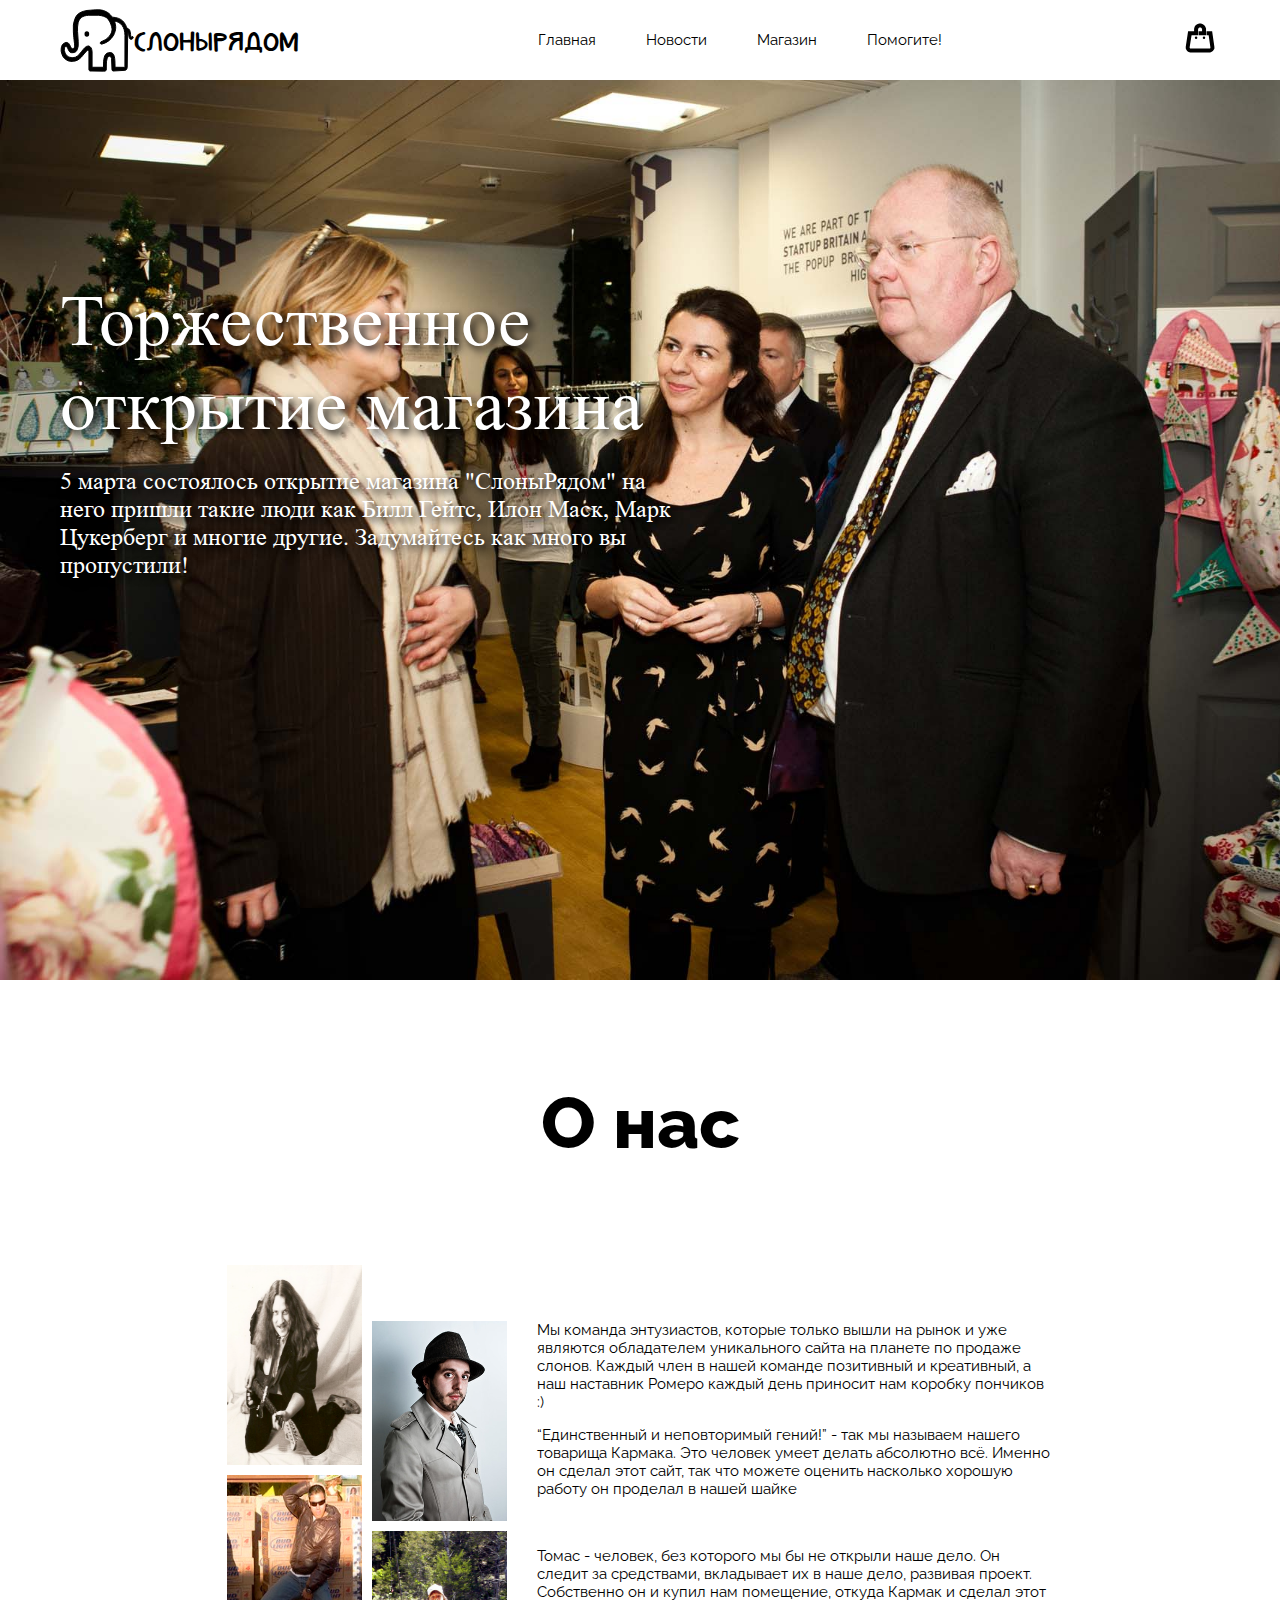
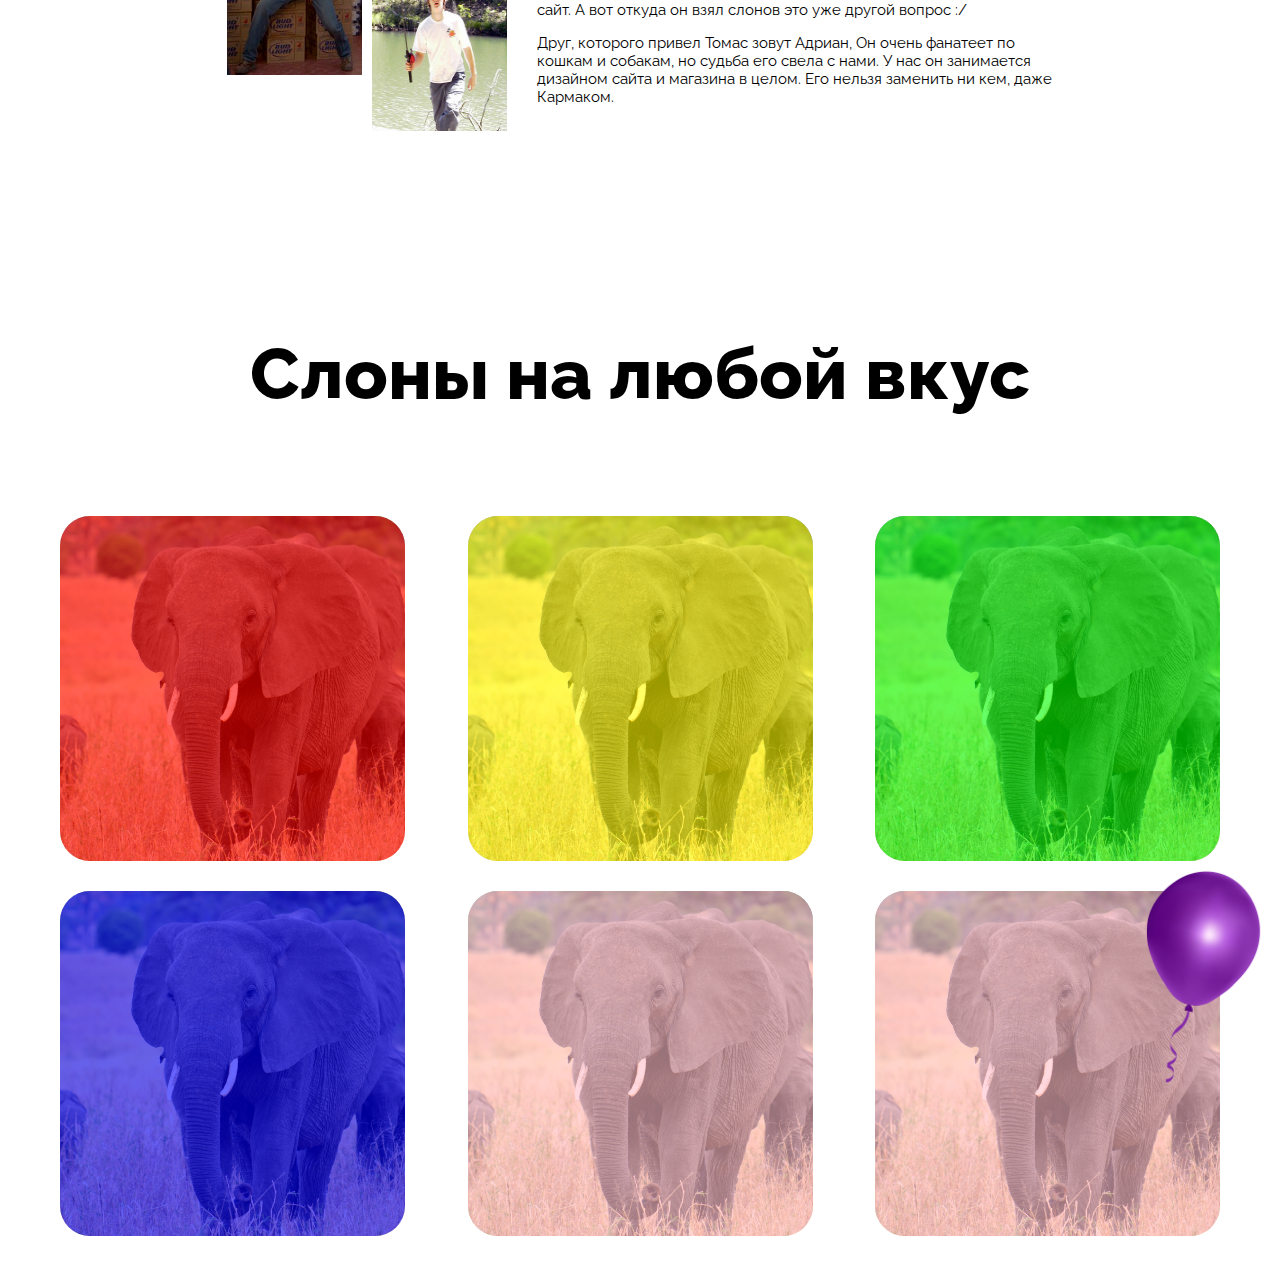
==== index.html @ 9089f87b "first commit :O" ====
<!DOCTYPE html>
<html lang="ru">

<head>
  <meta charset="UTF-8">
  <meta http-equiv="X-UA-Compatible" content="IE=edge">
  <meta name="viewport" content="width=device-width, initial-scale=1.0">
  <title>СлоныРядом - Интернет магазин</title>
  <link rel="stylesheet" href="css/style.css">
  <link rel="stylesheet" href="css/fonts.css">
</head>

<body>
  <header class="header">
    <div class="container">
      <div class="header__inner">
        <a href="#" class="header__logo">
            <img src="img/logo.svg" alt="logo">
            <span>СлоныРядом</span>
        </a>
        <nav class="header__nav">
          <ul>
            <li class="header__link"><a href="#">Главная</a></li>
            <li class="header__link"><a href="#">Новости</a></li>
            <li class="header__link"><a href="#">Магазин</a></li>
            <li class="header__link"><a href="#">Помогите!</a></li>
          </ul>
        </nav>
        <div class="header__button">
          <button><img src="img/basket.svg" alt="basket"></button>
        </div>
      </div>
    </div>
  </header>
  <section class="banner">
    <div class="container">
      <div class="banner__inner">
        <div class="banner__text">
          <h1 class="banner__title">Торжественное открытие магазина</h1>
          <p class="banner__paragraph">5 марта состоялось открытие магазина "СлоныРядом" на него пришли такие люди как Билл Гейтс, Илон Маск, Марк Цукерберг и многие другие. Задумайтесь как много вы пропустили!</p>
        </div>
      </div>
    </div>
  </section>
  <section class="about">
    <div class="container">
      <div class="about__inner">
        <h1 class="title">О нас</h1>
        <div class="about__content">
          <div class="about__images">
            <div class="about__images-column about__images-1column">
              <img src="img/about/1.jpg" alt="person">
              <img src="img/about/3.jpg" alt="person">
            </div>
            <div class="about__images-column about__images-2column">
              <img src="img/about/2.jpg" alt="person">
              <img src="img/about/4.jpg" alt="person">
            </div>
          </div>
          <div class="about__text">
            <div class="about__text-upper">
              <p>Мы команда энтузиастов, которые только вышли на рынок и уже являются обладателем уникального сайта на планете по продаже слонов. Каждый член в нашей команде позитивный и креативный, а наш наставник Ромеро каждый день приносит нам коробку пончиков :)</p>
              <p>“Единственный и неповторимый гений!” - так мы называем нашего товарища Кармака. Это человек умеет делать абсолютно всё. Именно он сделал этот сайт, так что можете оценить насколько хорошую работу он проделал в нашей шайке</p>
            </div>
            <div class="about__text-lower">
              <p>Томас - человек, без которого мы бы не открыли наше дело. Он следит за средствами, вкладывает их в наше дело, развивая проект. Собственно он и купил нам помещение, откуда Кармак и сделал этот сайт. А вот откуда он взял слонов это уже другой вопрос :/</p>
              <p>Друг, которого привел Томас зовут Адриан, Он очень фанатеет по кошкам и собакам, но судьба его свела с нами. У нас он занимается дизайном сайта и магазина в целом. Его нельзя заменить ни кем, даже Кармаком. </p>
            </div>
          </div>
        </div>
      </div>
    </div>
  </section>
  <section class="price">
    <div class="container">
      <div class="price__inner">
        <h1 class="title">Слоны на любой вкус</h1>
        <div class="price__items">
          <div class="price__item">
            <div hidden class="price__item--hovered">
              <h2 class="price__item-title">Красный слон</h2>
              <span class="price__item-subtitle">Самый дешевый вариант.</span>
              <div class="price__item-price">$1</div>
              <a href="#" class="price__item-button">Купить слона</a>
            </div>
          </div>
          <div class="price__item">
            <div hidden class="price__item--hovered">
              <h2 class="price__item-title"></h2>
              <span class="price__item-subtitle"></span>
              <div class="price__item-price"></div>
              <a href="#" class="price__item-button"></a>
            </div>
          </div>
          <div class="price__item">
            <div hidden class="price__item--hovered">
              <h2 class="price__item-title"></h2>
              <span class="price__item-subtitle"></span>
              <div class="price__item-price"></div>
              <a href="#" class="price__item-button"></a>
            </div>
          </div>
          <div class="price__item">
            <div hidden class="price__item--hovered">
              <h2 class="price__item-title"></h2>
              <span class="price__item-subtitle"></span>
              <div class="price__item-price"></div>
              <a href="#" class="price__item-button"></a>
            </div>
          </div>
          <div class="price__item">
            <div hidden class="price__item--hovered">
              <h2 class="price__item-title"></h2>
              <span class="price__item-subtitle"></span>
              <div class="price__item-price"></div>
              <a href="#" class="price__item-button"></a>
            </div>
          </div>
          <div class="price__item">
            <div hidden class="price__item--hovered">
              <h2 class="price__item-title"></h2>
              <span class="price__item-subtitle"></span>
              <div class="price__item-price"></div>
              <a href="#" class="price__item-button"></a>
            </div>
          </div>
        </div>
      </div>
    </div>
  </section>
</body>

</html>
---- css/style.css ----
*,
*::before,
*::after {
  box-sizing: border-box;
  margin: 0;
  padding: 0;
  color: #000;
  font-family: "Raleway", sans-serif;
  font-weight: 400;
  font-size: 15px;
}

.container {
  margin: 0 auto;
  max-width: 1200px;
  padding: 0 20px;
}

a {
  text-decoration: none;
}

.title {
  text-align: center;
  font-weight: 700;
  font-size: 72px;
  margin: 100px 0;
}

.header {
  height: 80px;
  background-color: #fff;
}

.header__inner {
  display: flex;
  align-items: center;
  height: 80px;
  justify-content: space-between;
}

.header__logo {
  display: flex;
  align-items: center;
}
.header__logo img {
  width: 74px;
  height: 63px;
}
.header__logo span {
  font-family: "Rogalik";
  font-size: 24px;
}

.header__nav {
  text-align: center;
}
.header__nav ul {
  display: flex;
  list-style: none;
}

.header__link {
  margin-left: 50px;
}
.header__link:first-child {
  margin-left: 0;
}
.header__link::after {
  content: "";
  display: block;
  height: 0.5px;
  width: 0%;
  background-color: #000;
  margin: 0 auto;
  transition: all 0.3s;
}
.header__link:hover::after {
  width: 100%;
}

.header__button button {
  border-radius: 50%;
  background: transparent;
  border: none;
  width: 40px;
  height: 40px;
  cursor: pointer;
  transition: all 0.3s;
}
.header__button button img {
  width: 30px;
  height: 30px;
}
.header__button button:hover {
  background: rgba(0, 0, 0, 0.1);
}

.banner {
  background: #d5d5d5 url(../img/banner/1.jpg) no-repeat;
  background-size: cover;
  height: 100vh;
  padding-top: 200px;
}

.banner__text {
  width: 623px;
}

.banner__title {
  font-size: 72px;
  font-family: "Times New Roman", sans-serif;
  color: #fff;
  text-shadow: 4px 4px 8px #000000;
}

.banner__paragraph {
  font-family: "Times New Roman", sans-serif;
  color: #fff;
  text-shadow: 4px 4px 8px #000000;
  font-size: 24px;
  margin-top: 20px;
}

.about {
  margin: 0 0 200px;
}

.about__inner {
  display: flex;
  align-items: center;
  flex-direction: column;
}

.about__content {
  display: flex;
}

.about__images {
  display: flex;
}

.about__images-column {
  display: flex;
  flex-direction: column;
  margin-left: 10px;
}
.about__images-column:first-child {
  margin-left: 0;
}
.about__images-column img {
  width: 135px;
  height: 200px;
  margin-bottom: 10px;
}
.about__images-column img:last-child {
  margin-bottom: 0;
}

.about__images-2column {
  margin-top: 56px;
}

.about__text {
  font-weight: 300;
  margin-top: 56px;
  max-width: 516px;
  margin-left: 30px;
  line-height: 18px;
}
.about__text p {
  margin-bottom: 15px;
}

.about__text-upper {
  margin-bottom: 49px;
}

.price__items {
  display: flex;
  flex-wrap: wrap;
  justify-content: space-between;
}
.price__item {
  margin-bottom: 30px;
  width: 345px;
  height: 345px;
  background: url("../img/price/1.jpg") no-repeat center;
  background-size: cover;
  border-radius: 30px;
  position: relative;
  cursor: wait;
}
.price__item::before {
  content: "";
  width: 100%;
  height: 100%;
  display: block;
  border-radius: 30px;
}
.price__item:nth-child(1)::before {
  background: rgba(255, 0, 0, 0.6);
}
.price__item:nth-child(2)::before {
  background: rgba(255, 255, 0, 0.6);
}
.price__item:nth-child(3)::before {
  background: rgba(0, 255, 0, 0.6);
}
.price__item:nth-child(4)::before {
  background: rgba(0, 0, 255, 0.6);
}
.price__item:nth-child(5)::before {
  background: rgba(255, 192, 203, 0.6);
}
.price__item:nth-child(6)::before {
  background: rgba(255, 192, 203, 0.6);
}
.price__item:nth-child(6)::after {
  content: "";
  width: 150px;
  height: 230px;
  background: url("../img/price/ballon.png") no-repeat center;
  background-size: cover;
  display: block;
  position: absolute;
  top: -31px;
  right: -58px;
}/*# sourceMappingURL=style.css.map */
---- css/fonts.css ----
@font-face {
	font-family: 'Raleway'; 
	src: url('../fonts/Raleway-Regular.ttf');
  font-weight: 400;
}
@font-face {
	font-family: 'Raleway'; 
	src: url('../fonts/Raleway-Light.ttf');
  font-weight: 300;
}
@font-face {
	font-family: 'Raleway'; 
	src: url('../fonts/Raleway-Bold.ttf');
  font-weight: 600;
}
@font-face {
	font-family: 'Raleway'; 
	src: url('../fonts/Raleway-ExtraBold.ttf');
  font-weight: 700;
}
@font-face {
	font-family: 'Open Sans'; 
	src: url('../fonts/OpenSans-Regular.ttf');
  font-weight: 400;
}
@font-face {
	font-family: 'Rogalik'; 
	src: url('../fonts/Rogalik-Regular.otf');
  font-weight: 400;
}
@font-face {
	font-family: 'Times New Roman'; 
	src: url('../fonts/times.ttf');
  font-weight: 400;
}
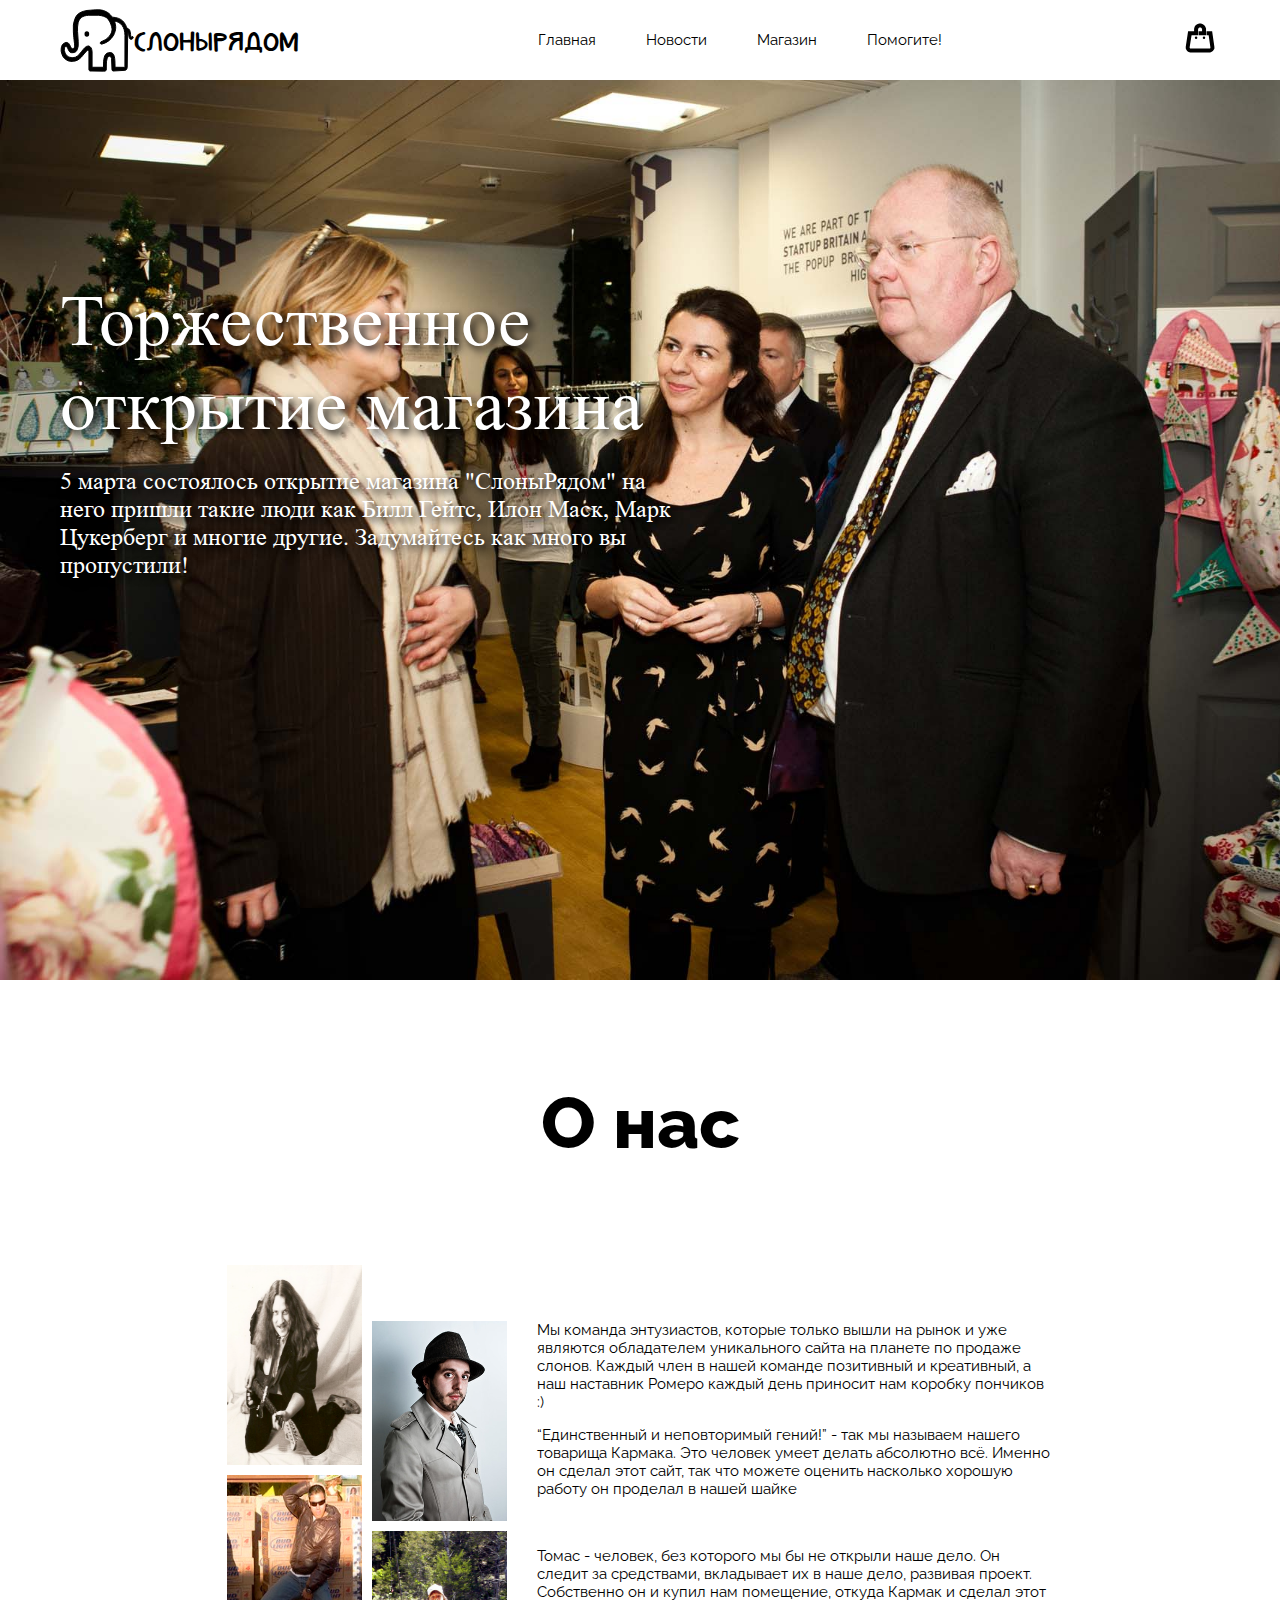
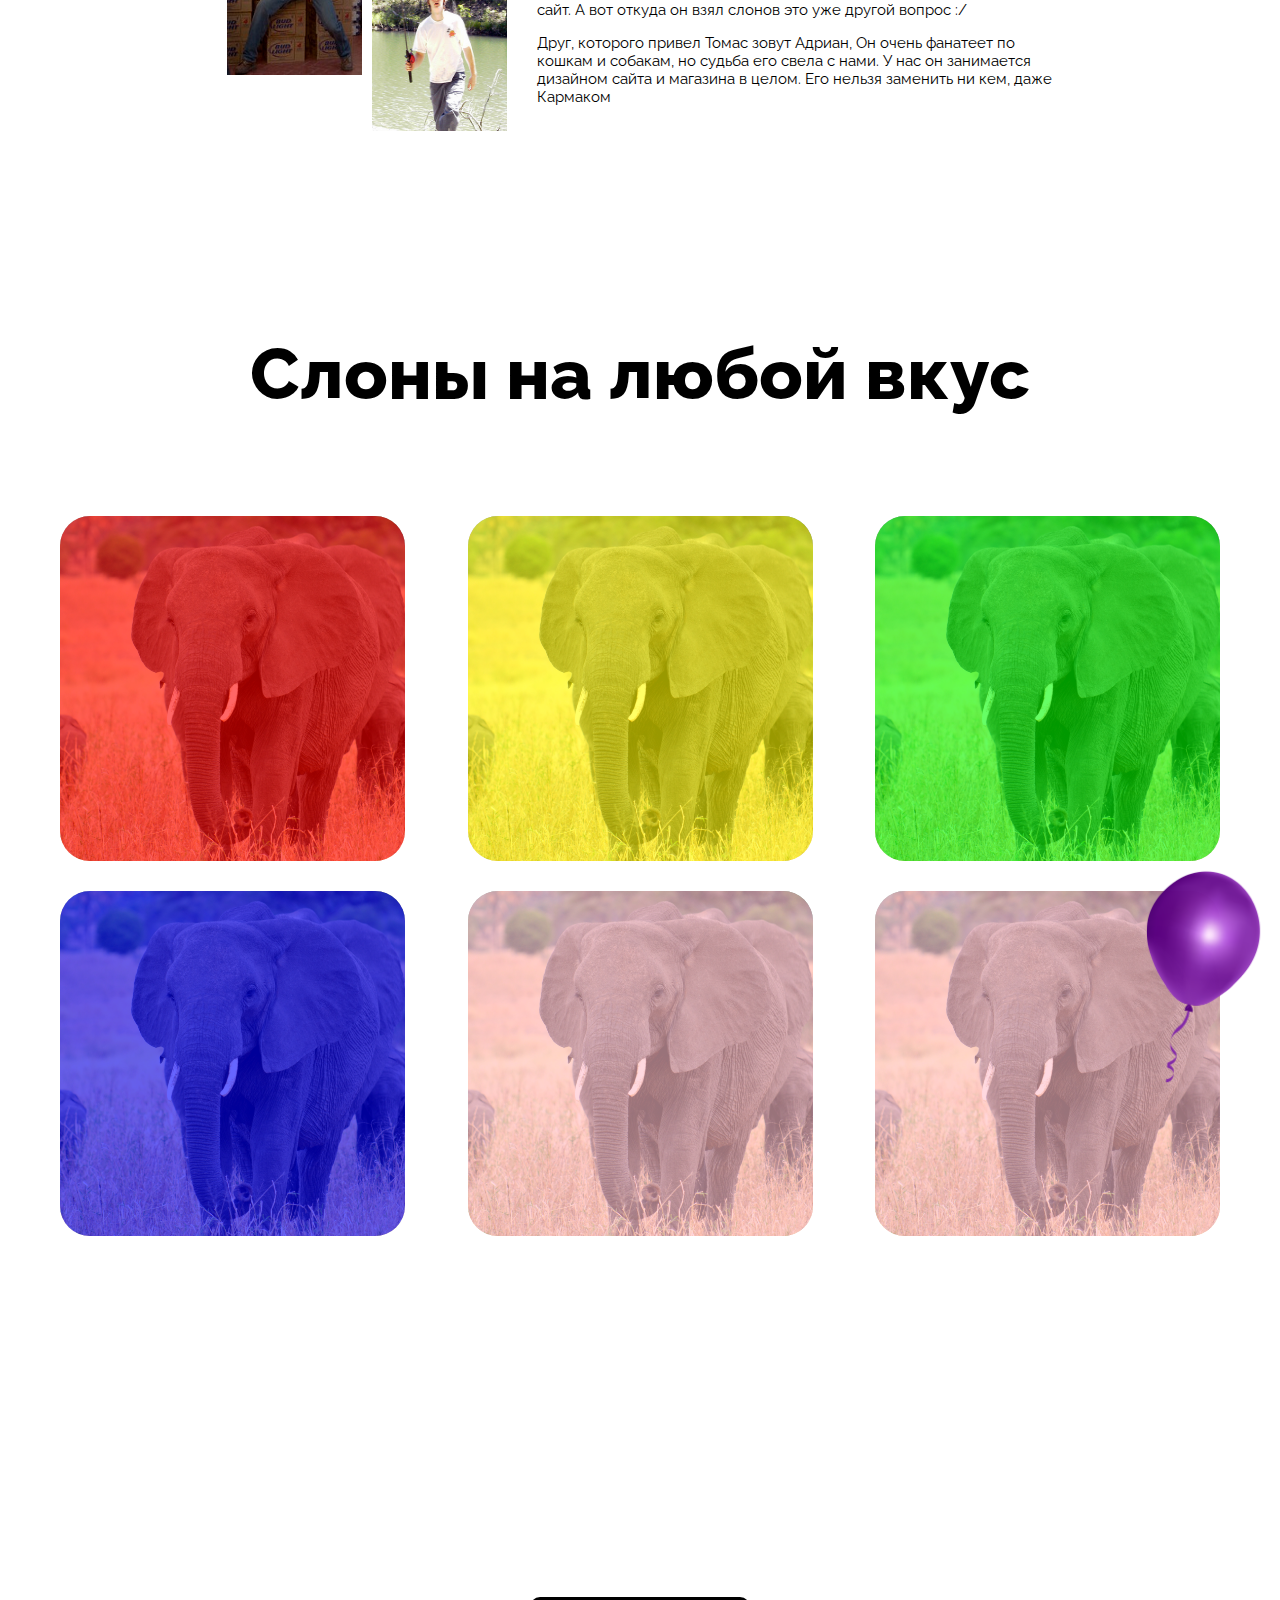
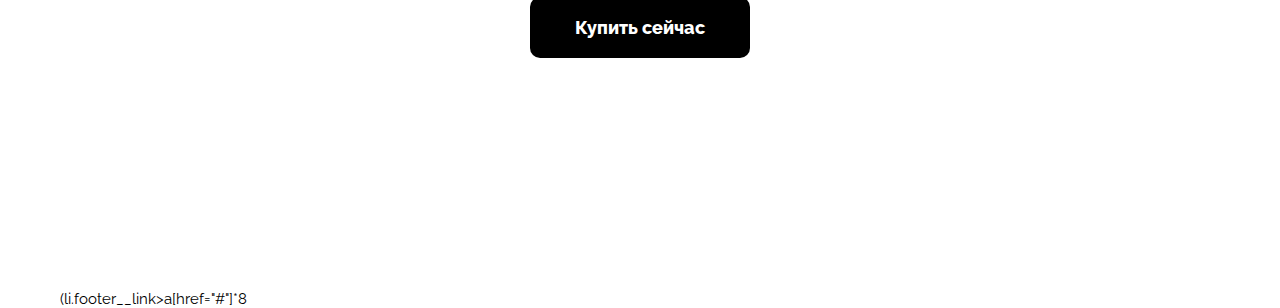
==== commit b3bf9700: "button" ====
--- a/index.html
+++ b/index.html
@@ -64,7 +64,7 @@
             </div>
             <div class="about__text-lower">
               <p>Томас - человек, без которого мы бы не открыли наше дело. Он следит за средствами, вкладывает их в наше дело, развивая проект. Собственно он и купил нам помещение, откуда Кармак и сделал этот сайт. А вот откуда он взял слонов это уже другой вопрос :/</p>
-              <p>Друг, которого привел Томас зовут Адриан, Он очень фанатеет по кошкам и собакам, но судьба его свела с нами. У нас он занимается дизайном сайта и магазина в целом. Его нельзя заменить ни кем, даже Кармаком. </p>
+              <p>Друг, которого привел Томас зовут Адриан, Он очень фанатеет по кошкам и собакам, но судьба его свела с нами. У нас он занимается дизайном сайта и магазина в целом. Его нельзя заменить ни кем, даже Кармаком </p>
             </div>
           </div>
         </div>
@@ -128,6 +128,24 @@
       </div>
     </div>
   </section>
+  <section class="buy">
+    <div class="container">
+      <div class="buy__inner">
+        <a href="#" class="buy__button">Купить сейчас</a>
+      </div>
+    </div>
+  </section>
+  <footer class="footer">
+    <div class="container">
+      <div class="footer__inner">
+        <nav class="footer__nav">
+          <ul>
+            (li.footer__link>a[href="#"]*8
+          </ul>
+        </nav>
+      </div>
+    </div>
+  </footer>
 </body>
 
 </html>--- a/css/style.css
+++ b/css/style.css
@@ -176,6 +176,9 @@
   margin-bottom: 49px;
 }
 
+.price {
+  margin-bottom: 200px;
+}
 .price__items {
   display: flex;
   flex-wrap: wrap;
@@ -226,4 +229,30 @@
   position: absolute;
   top: -31px;
   right: -58px;
+}
+
+.buy {
+  margin-bottom: 100px;
+  text-align: center;
+}
+
+.buy__inner {
+  text-align: center;
+}
+
+.buy__button {
+  background-color: #000;
+  padding: 20px 45px;
+  font-weight: 700;
+  font-size: 18px;
+  line-height: 18;
+  color: #fff;
+  border-radius: 10px;
+  transition: all 0.3s;
+}
+.buy__button:hover {
+  background-color: #fff;
+  border: 2px solid #000;
+  color: #000;
+  padding: 19px 44px;
 }/*# sourceMappingURL=style.css.map */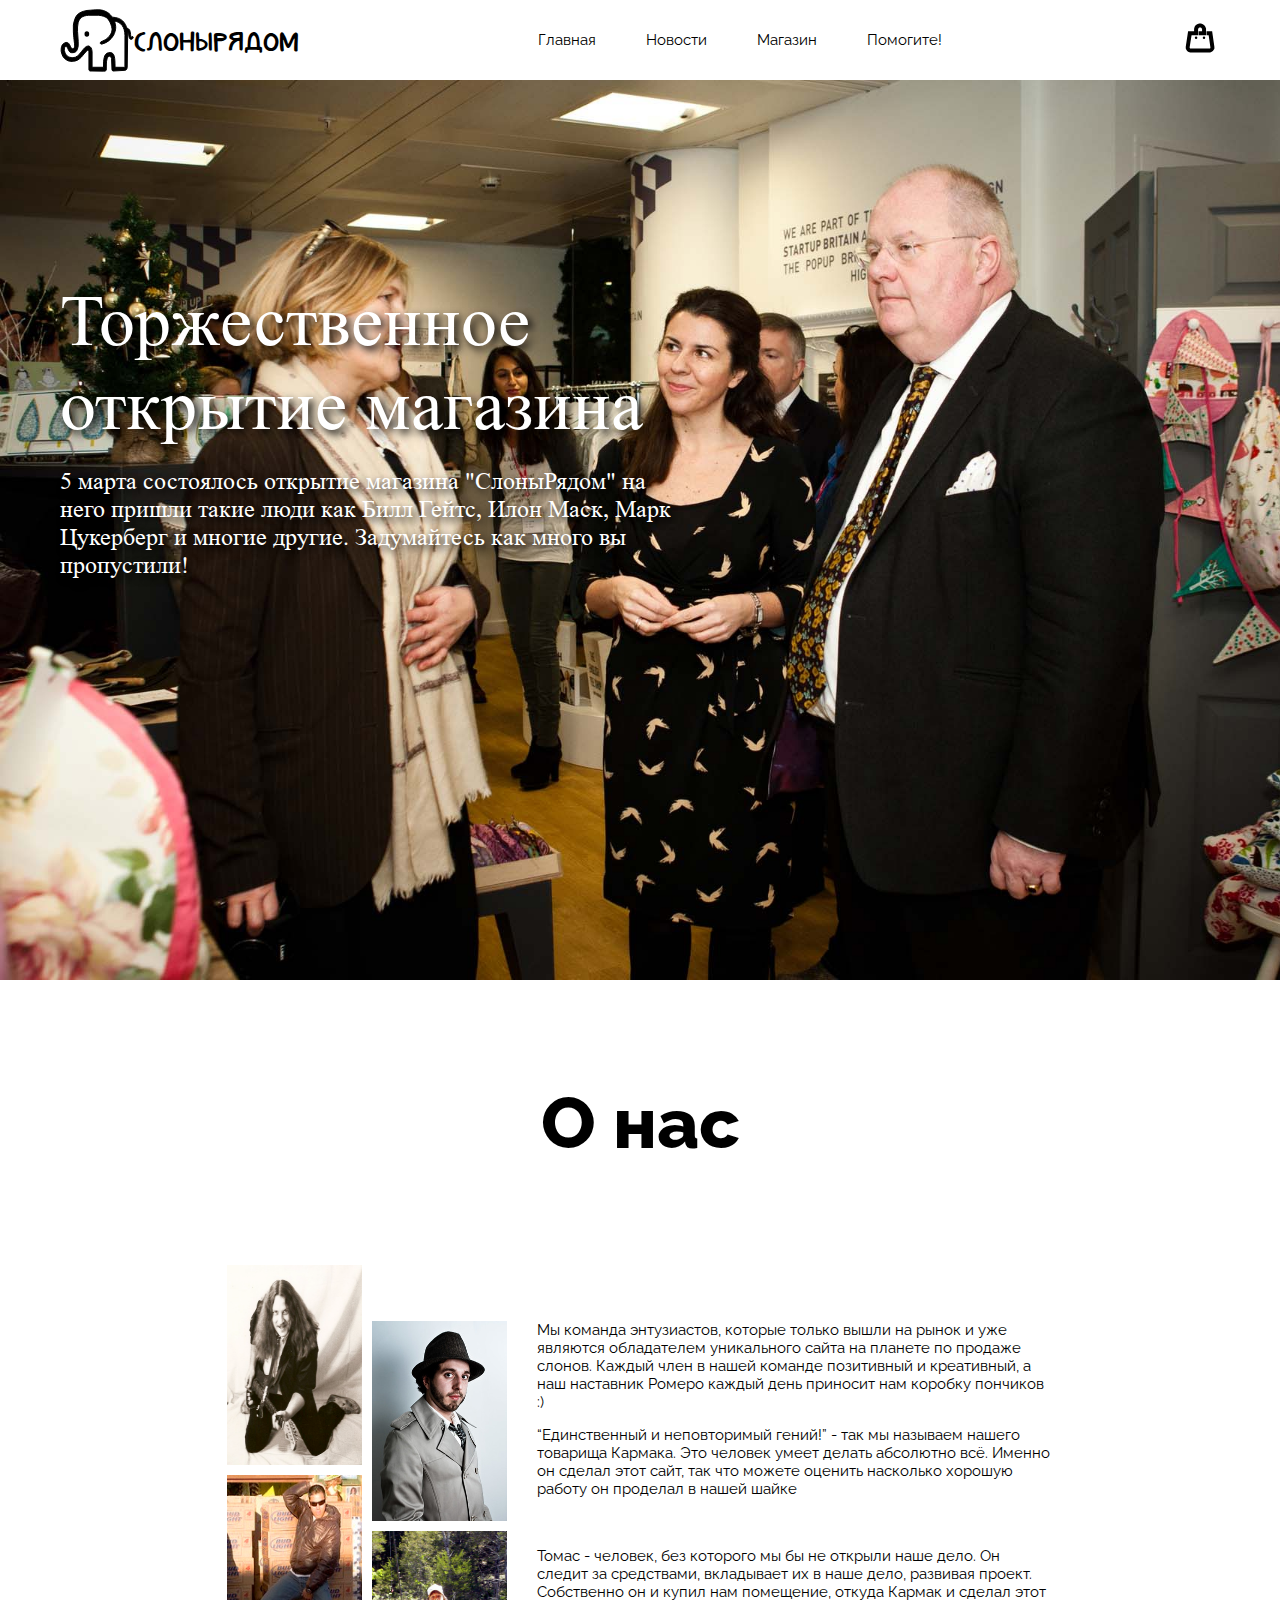
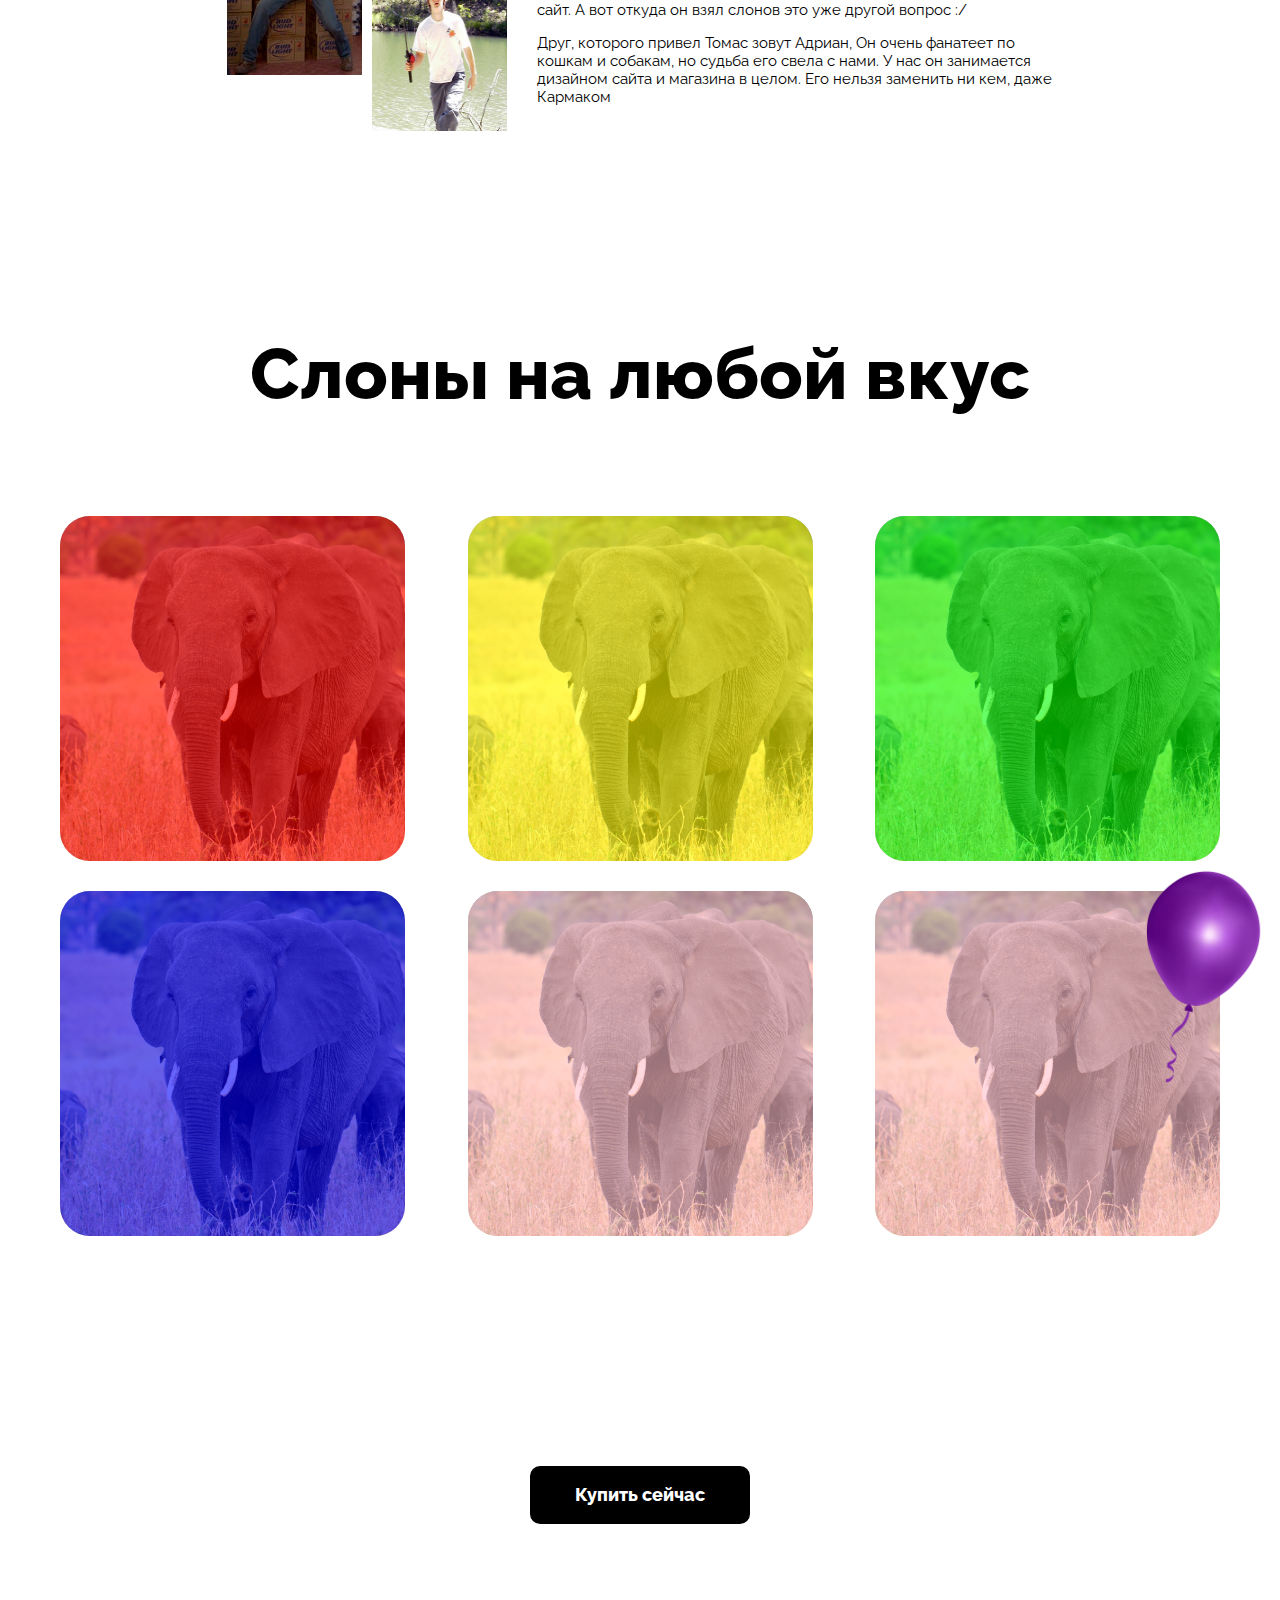
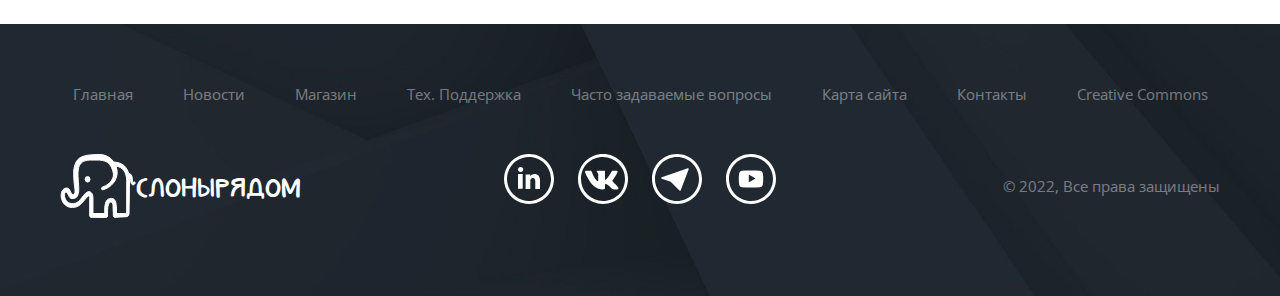
==== commit 41d14cd6: "finished making footer. Site without adaptive." ====
--- a/index.html
+++ b/index.html
@@ -140,9 +140,34 @@
       <div class="footer__inner">
         <nav class="footer__nav">
           <ul>
-            (li.footer__link>a[href="#"]*8
+            <li class="footer__link"><a href="#">Главная</a></li>
+            <li class="footer__link"><a href="#">Новости</a></li>
+            <li class="footer__link"><a href="#">Магазин</a></li>
+            <li class="footer__link"><a href="#">Тех. Поддержка</a></li>
+            <li class="footer__link"><a href="#">Часто задаваемые вопросы</a></li>
+            <li class="footer__link"><a href="#">Карта сайта</a></li>
+            <li class="footer__link"><a href="#">Контакты</a></li>
+            <li class="footer__link"><a href="#">Creative Commons</a></li>
           </ul>
         </nav>
+        <div class="footer__main">
+            <a href="#" class="footer__logo">
+              <svg width="76" height="64" viewBox="0 0 76 64" fill="none" xmlns="http://www.w3.org/2000/svg">
+                <path fill-rule="evenodd" clip-rule="evenodd" d="M32.84 63.332H30.6519C30.2226 63.0176 30.0098 62.7674 29.7057 62.1221V43.5042C29.5462 42.787 29.4 42.4152 28.8778 41.8911H28.1682C22.9515 47.0549 20.863 52.5238 14.0344 53.3172C11.6795 53.5831 10.3858 53.5478 8.17978 52.7795C3.96848 50.5529 2.33326 48.5202 1.20158 42.9665C1.01094 38.0121 2.20412 34.9114 6.16911 34.0271C8.84636 33.6954 9.81466 35.813 11.4915 39.8075C12.8138 40.8174 13.4765 40.7323 14.5666 39.8075C15.304 37.9646 15.0544 35.9686 14.5666 32.3468C14.281 30.2076 14.0998 28.2257 13.7387 23.2059V16.1485C15.3441 6.93773 17.6306 2.97703 27.7542 1.16005C37.1665 0.374646 42.3728 -0.0319926 46.205 1.83218C49.6874 3.33612 51.291 4.73456 53.6563 8.01577C64.1345 8.60454 66.859 14.1154 68.8546 19.5092C71.5714 19.9745 72.3033 22.0342 72.6394 27.9108C73.203 28.8437 73.4504 28.7375 73.8222 27.9108H74.4727C74.9954 28.117 75.1406 28.2665 75.1823 28.5829V29.1878C74.6885 30.2262 74.3022 30.4638 73.5856 30.8009H72.6394C70.7613 30.423 71.0453 27.1023 69.5643 22.8026L69.032 59.4336C68.7822 61.6728 68.2267 62.3247 66.6665 62.6598L54.5434 63.332C53.8868 63.1075 53.6239 62.8745 53.4198 62.1893L52.9467 50.4943C51.6478 46.8883 49.5167 47.537 48.3931 50.6959C47.2695 53.8549 47.7064 58.0875 47.5061 62.391C47.1991 62.943 47.0921 63.0631 46.5007 63.332C45.9094 63.6008 44.7857 63.4664 44.7857 63.4664L32.84 63.332ZM32.9583 43.3025V59.5008H44.6675L44.7858 53.25C45.5786 47.1574 46.6273 44.6153 51.4683 44.3779C56.1512 44.4897 56.4526 49.5457 56.5541 59.5008L65.9569 59.568C66.3068 59.5608 66.4634 59.4467 66.6665 59.0303L66.7257 26.7681C66.5965 18.0711 62.6173 13.047 55.9036 12.0485C57.887 17.7865 57.63 21.0095 55.0165 26.7681C51.4703 31.726 49.0219 33.8363 43.3073 35.6402C42.5445 35.7414 42.3896 35.8262 41.9472 35.6402C41.5047 35.4543 40.8173 33.9808 42.1246 33.2878C47.3702 31.0936 49.3814 29.5266 51.5865 26.2304C53.8724 22.5168 54.242 19.9686 51.5865 13.7288C49.3884 9.30429 47.6214 7.14607 39.8774 6.06657H29.5283C22.6293 6.65231 20.7158 8.587 18.7062 13.1911C17.1719 20.3849 18.3919 24.7504 18.7062 32.8173V37.5222C17.7076 43.1565 16.1949 44.6218 11.9646 44.5123C8.74951 44.9268 8.0214 37.8333 5.93256 37.9255C4.5583 38.8017 4.40518 39.9156 4.45413 42.2271C5.77818 47.4932 8.02536 49.4756 13.2656 49.6877C20.9363 49.6039 23.6944 37.1839 29.4101 37.5894C31.8005 38.5074 32.508 39.8487 32.9583 43.3025Z" fill="black" stroke="black"/>
+                <ellipse cx="27.5769" cy="25.2894" rx="2.42463" ry="2.75573" fill="black"/>
+              </svg>           
+              <span>СлоныРядом</span>
+            </a>
+            <div class="footer__social">
+              <a href="https://en.wikipedia.org/wiki/Amit_Sial" class="footer__link"><img src="img/footer/in.svg" alt="in"></a>
+              <a href="https://vk.com" class="footer__link"><img src="img/footer/vk.svg" alt="vk"></a>
+              <a href="https://web.telegram.org" class="footer__link"><img src="img/footer/tg.svg" alt="tg"></a>
+              <a href="https://youtube.com" class="footer__link"><img src="img/footer/yt.svg" alt="yt"></a>
+            </div>
+            <div class="footer__copyright">
+              <span>&copy; 2022, Все права защищены</span>
+            </div>
+        </div>
       </div>
     </div>
   </footer>
--- a/css/style.css
+++ b/css/style.css
@@ -233,11 +233,11 @@
 
 .buy {
   margin-bottom: 100px;
-  text-align: center;
 }
 
 .buy__inner {
-  text-align: center;
+  display: flex;
+  justify-content: center;
 }
 
 .buy__button {
@@ -245,7 +245,7 @@
   padding: 20px 45px;
   font-weight: 700;
   font-size: 18px;
-  line-height: 18;
+  line-height: 18px;
   color: #fff;
   border-radius: 10px;
   transition: all 0.3s;
@@ -255,4 +255,73 @@
   border: 2px solid #000;
   color: #000;
   padding: 19px 44px;
+}
+
+.footer {
+  padding-bottom: 78px;
+  background: #000 url("../img/footer/bg.jpg") no-repeat center;
+  background-size: cover;
+}
+.footer__inner {
+  display: flex;
+  flex-direction: column;
+}
+.footer__nav ul {
+  display: flex;
+  list-style: none;
+  justify-content: center;
+}
+.footer__nav ul li {
+  margin: 60px 0 50px 50px;
+}
+.footer__nav ul li:first-child {
+  margin-left: 0;
+}
+.footer__nav ul li a {
+  color: #fff;
+  opacity: 0.4;
+  font-family: "Open Sans", sans-serif;
+  font-weight: 400;
+  font-size: 15px;
+}
+.footer__main {
+  display: flex;
+  position: relative;
+  align-items: center;
+}
+.footer__logo {
+  display: flex;
+  align-items: center;
+}
+.footer__logo svg,
+.footer__logo svg * {
+  fill: #fff;
+  stroke: #fff;
+}
+.footer__logo span {
+  font-family: "Rogalik";
+  font-size: 24px;
+  color: #fff;
+}
+.footer__copyright {
+  margin-left: auto;
+}
+.footer__copyright span {
+  color: #fff;
+  opacity: 0.4;
+  font-weight: 400;
+  font-size: 15px;
+  font-family: "Open Sans", sans-serif;
+}
+.footer__social {
+  position: absolute;
+  height: 100%;
+  left: 50%;
+  transform: translate(-50%, 0);
+}
+.footer__social a {
+  margin-left: 20px;
+}
+.footer__social a:first-child {
+  margin-left: 0;
 }/*# sourceMappingURL=style.css.map */